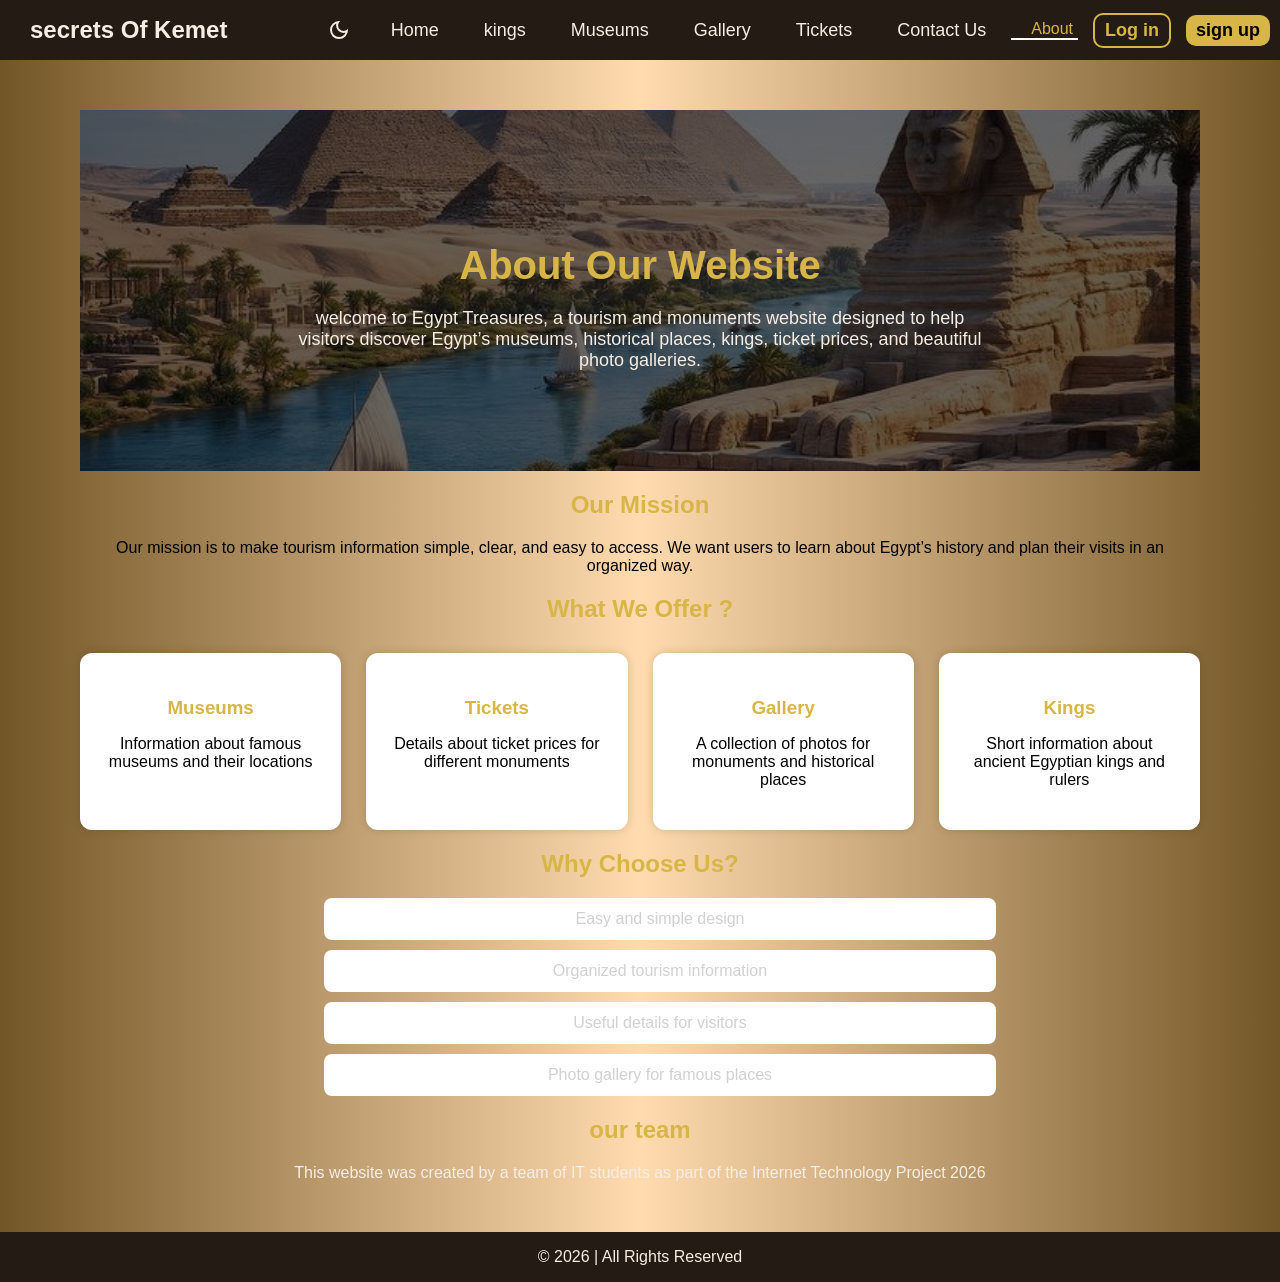
==== about.html @ 16aa6c2a "Update about.html" ====
<!DOCTYPE html>
<html lang="en">
<head>
    <meta charset="UTF-8">
    <meta name="viewport" content="width=device-width, initial-scale=1.0">
    <title>About | Secrets Of Kemet</title>
    <link rel="stylesheet" href="style.css">
        <link rel="stylesheet" href="https://cdn.jsdelivr.net/npm/bootstrap-icons@1.11.1/font/bootstrap-icons.css">
    <style>
        body{
            font-family: 'Poppins', 'Segoe UI', Tahoma, Geneva, Verdana, sans-serif;
        }
        body.dark-mode .header , .h3-about{
            color: #d7b547;
        }
        body.dark-mode .box , li{
            color: #D1D1D1;   
            background-color: #2B1B12;
        }
    </style>
</head>
<body>
 <header class="top">
        <h1 id="h1"> secrets Of Kemet</h1>
        <nav >
             <button id="theme-btn" class="theme-switch">
            <svg class="sun-icon" xmlns="http://www.w3.org/2000/svg" height="24px" viewBox="0 -960 960 960" width="24px" fill="#FFD700"><path d="M565-395q35-35 35-85t-35-85q-35-35-85-35t-85 35q-35 35-35 85t35 85q35 35 85 35t85-35Zm-226.5 56.5Q280-397 280-480t58.5-141.5Q397-680 480-680t141.5 58.5Q680-563 680-480t-58.5 141.5Q563-280 480-280t-141.5-58.5ZM200-440H40v-80h160v80Zm720 0H760v-80h160v80ZM440-760v-160h80v160h-80Zm0 720v-160h80v160h-80ZM256-650l-101-97 57-59 96 100-52 56Zm492 496-97-101 53-55 101 97-57 59Zm-98-550 97-101 59 57-100 96-56-52ZM154-212l101-97 55 53-97 101-59-57Zm326-268Z"/></svg>
             <svg class="moon-icon" xmlns="http://www.w3.org/2000/svg" height="24px" viewBox="0 -960 960 960" width="24px" fill="#555"><path d="M480-120q-150 0-255-105T120-480q0-150 105-255t255-105q14 0 27.5 1t26.5 3q-41 29-65.5 75.5T444-660q0 90 63 153t153 63q55 0 101-24.5t75-65.5q2 13 3 26.5t1 27.5q0 150-105 255T480-120Zm0-80q88 0 158-48.5T740-375q-20 5-40 8t-40 3q-123 0-209.5-86.5T364-660q0-20 3-40t8-40q-78 32-126.5 102T200-480q0 116 82 198t198 82Zm-10-270Z"/></svg>
            </button>
            <a href="index.html">Home</a>
            <a href="kings.html">kings</a>
            <a href="museums.html">Museums</a>
            <a href="gallery.html">Gallery </a>
            <a href="tickets.html">Tickets</a>
            <a href="contact-us.html"> Contact Us</a>
            <a href="about.html"class="active" >About</a>
            <a href="login.html" class="button"> Log in </a>
            <a href="sign-in.html" class="button-2">sign up </a>
        </nav>
    </header>
    <div class="allsections">
    <section class="hero">
    <h2 class="header">About Our Website</h2>
    <p clase="p-about">welcome to Egypt Treasures, a tourism and monuments website designed
            to help visitors discover Egypt’s museums, historical places, kings,
            ticket prices, and beautiful photo galleries.</p>
</section>

<section class="mission">
    <h2 class="header" >Our Mission</h2>
    <p clase="p-about">Our mission is to make tourism information simple, clear, and easy
            to access. We want users to learn about Egypt’s history and plan
            their visits in an organized way.</p>
</section>

<section class="offers">
    <h2 class="header" >What We Offer ? </h2>
    <div class="boxes">
        <div class="box">
            <h3 clase="h3-about">Museums</h3>
            <p clase="p-about" >Information about famous museums and their locations</p>
        </div>
        <div class="box">
            <h3 clase="h3-about" >Tickets</h3>
            <p>Details about ticket prices for different monuments</p>
        </div><div class="box">
            <h3 clase="h3-about">Gallery</h3>
            <p clase="p-about" >A collection of photos for monuments and historical places</p>
        </div>
        <div class="box">
            <h3>Kings</h3>
            <p clase="p-about" >Short information about ancient Egyptian kings and rulers</p>
        </div>
    </div>
</section>

<section class="why">
    <h2 class="header" >Why Choose Us?</h2>
    <ul>
        <li>Easy and simple design</li>
        <li>Organized tourism information</li>
        <li>Useful details for visitors</li>
        <li>Photo gallery for famous places</li>
    </ul>
</section>

<section class="team">
    <h2 class="header">our team</h2>
    <p class="p-about">This website was created by a team of IT students as part of the
            Internet Technology Project 2026</p>
</section> </div>
     <footer>
        <p> &copy; 2026 | All Rights Reserved </p>
    </footer>
    <script src="script.js"></script>
</body>
    </html>

</html>
---- style.css ----
body{
           
            margin: 0;
            padding: 0;
            /* font-family: 'Courier New', Courier, monospace; */
        }
        body{
			background:linear-gradient(to right,#735627,#ffbc6a89,#735627); 
            display: flex;
            flex-direction: column; 
            min-height: 100vh;
        }
        /* nav bar  */
        #h1{
             color: #F8EDE3;
             font-size:x-large;
             font-weight: 900;
             padding-left: 30px;
        }
        .top{
            display: flex;
            justify-content: space-between;
            align-items: center; 
            text-align: center;
            background-color: #241b14;
            width: 100%;
		    /* font-family: Verdana, Geneva, Tahoma, sans-serif; */
			font-family: 'Poppins', 'Segoe UI', Tahoma, Geneva, Verdana, sans-serif;
        }
        nav{
            height: 50px;
            display: flex;
            align-items: center;
            justify-content: center; 
            text-align: center;  
        } 
        a{
            margin-left: 10px;
            margin-right: 10px;
            color: #F8EDE3;
            font-size: large; 
            font-weight: 500;
            padding-right: 5px; 
            padding-left: 20px;
            text-decoration: none;
            transition: 0.3;  
        }
        nav a:hover{
            color: #d7b547;
            transform: translateY(-7px);
       }
        nav a.active{
          border-bottom: 2px solid white;
          color:  #d7b547;
          font-size: medium;
        }
         /* log in button */
       .button{
        padding: 5px 10px;
        border-radius: 10px;
        text-decoration: none;
        font-weight: bold;
        margin-left: 5px;
        transition: 0.3s;
        border: 2px solid #d7b547;
        color: #d7b547;
       }
       /* sign in button */
       .button-2{
        padding: 5px 10px;
        border-radius: 10px;
        text-decoration: none;
        font-weight: bold;
        margin-left: 5px;
        transition: 0.3s;
        background-color: #d7b547;
        color: black;
       }
       /*  علشان الكلام ميختفيش */
        .button-2:hover{
        color: black;
       } 
       /* search button */
       .search-btn {
        background: none;
        border: none;
        padding: 12px;
        border-radius: 50%;
        cursor: pointer;
        transition: 0.3s;
       }
        .search-btn span {
         color:#d7b547;
        font-size: 18px;
        } 
        .search-btn:hover{
            transform: scale(0.9);
        }
        #search-box{
            display: none;
            margin-top: 10px;
        }
        #search-box input{
            padding: 8px;
            width: 200px;
            border: none;
            width: 70%;
            border-radius: 10px;
        }
        #search-box input:hover{
            border: 3px solid #3E2C23;
            cursor: pointer;
        }
        /* لما يظهر */
        #search-box.active{
            display: block;
            margin-left: 25%;
        }
        /* theme button */
        .sun-icon { 
            display: none; 
        } 
        .moon-icon {
             display: block; 
             fill: #F8EDE3;
            } 
        .moon-icon:hover{
            fill: #d7b547;
            transform: scale(1.1);
        }
        .sun-icon:hover{
            fill: #F8EDE3;
            transform: scale(1.1);
        }
        body.dark-mode {
             background: black;
             color: white;
        }
        body.dark-mode footer{
            background-color: black;
        }
        body.dark-mode .top{
            background-color: black;
        }
        body.dark-mode .card{
            box-shadow: 0 0 10px #735627;
        }
        body.dark-mode .sun-icon { 
            display: block; 
        } 
        body.dark-mode .moon-icon { 
            display: none; 
        } 
        body.dark-mode #h2{
             background-image: linear-gradient(rgba(0,0,0,0.7), rgba(0,0,0,0.7)), 
            url("images-kings/photo_2026-04-26_14-07-16.jpg");
        }
        .theme-switch {
         background: none;
         border: none;
         cursor: pointer; 
         padding: 10px;
        }
        /* footer */
        footer{ 
        color: #F8EDE3;
        text-align: center; 
        background-color: #241b14;
		font-family: 'Poppins', 'Segoe UI', Tahoma, Geneva, Verdana, sans-serif;
        width: 100%;
        margin-top: auto;
       }

        #h2{
            margin: 0;
            background-image: linear-gradient(rgba(0,0,0,0.6), rgba(0,0,0,0.6)), 
            url("images-kings/photo_2026-04-26_14-07-16.jpg");
            background-size: cover;
            background-position: center;
			text-shadow: 3px 3px 5px rgb(125, 83, 39, 0.836);
            height: 300px;
            display: flex;
            align-items: center;
            justify-content: center;
            color: #d7b547;
            font-size: 50px;
            font-weight: bolder;
            text-align: center;
        }

        .row{
            display: grid;
            grid-template-columns: repeat(4,1fr);
            gap: 30px;
            padding: 20px;
            padding-left: 140px;
        }
        .card{
            width: 200px;
            background-color: #F8EDE3;
            border-radius: 10px;
            overflow: hidden;
            box-shadow: 0 0 10px #d7b547;
            text-align: center;
        }
        .card img{
            width: 100%;
            height: 350px;
            object-fit: cover;
            transition: 0.3s;
        }
        .card:hover{
            transform: translateY(-7px);
            box-shadow: 0 7px 17px #3E2C23;
            cursor: pointer;
       }
       .name{
        color: #3E2C23;
        font-size: larger;
        font-family: Verdana, Geneva, Tahoma, sans-serif;
       }
       .info{
        color: #3E2C23;
        font-size: medium;
        font-family: Verdana, Geneva, Tahoma, sans-serif;
       }
       .info-2{
        color: #3E2C23;
        font-size: small;
        font-family: Verdana, Geneva, Tahoma, sans-serif;
        direction: ltr;
        text-align: left;
        padding: 10px;
       }


       .h1{
	    width: 100%;
   	    color:#33240e ; 
        font-size: 40px;
        font-weight: 600;
        font-family: Arial, sans-serif;
	    text-align: center;
        margin-top: 50px;
	    letter-spacing: 3px;
        text-shadow: 6px 6px 4px rgba(125, 83, 39, 0.836);
       }
        .museum-name{
        font-size: 35px;
        font-weight: 600;
	    margin-left: 30px;
       }
      .p{
	    text-align: start;
	    justify-content: start;
	    font-size: 25px;
	    font-weight: 550;
	    margin-left: 30px;
       }
      .museum{
        display: flex;
        justify-content: space-between;
        align-items: center;
        gap: 20px;
        margin-bottom: 150px;
       }
      .text{
        width: 70%;
	    color: #33240e ;/*#1f180e;*/
        line-height: 40px;
       }
      .mus1{
        width: 400px;
        height: 500px;
	    margin-right: 70px;
        margin-top: 70px;
       }
      .museum img{
        width: 350px;
        margin-right: 70px;
       }
      .a{
        margin-left: 30px;
        text-decoration: none;
        font-size: 25px;
        color: beige;
       }
       .a:hover{
		color: #241b14;
	    cursor: pointer;
	   }
      .plink{
        margin-left: 30px ;
        margin-top: 70px;
        color: #2f2719;
        font-size: 30px;
        font-family:Impact, Haettenschweiler, 'Arial Narrow Bold', sans-serif;
        letter-spacing: 2px;
       }
h1.title{
    text-align: center;
    color: #2e2211f7;
    margin: 30px;
    margin-top: 50px;
    text-shadow: 3px 3px 5px rgb(125, 83, 39, 0.836);
}
.title{
    text-align: center;
    color: #2e2211f7;

}
.titvid{
    position: relative;
    margin: 40px;
    padding-bottom: 56.25%;
	padding-left:60px;
}
iframe{
    position: absolute;
    width: 90%;
    height: 90%;
}

.gallery{
    display:grid;
    grid-template-columns: repeat(3,1fr);
    margin: 10px;
    gap: 6px;
}
.gallery > figure{
    width: 100%;
    min-height: 200px;
    object-fit: cover;
    margin: 0;

}
figure img{
    width: 100%;
    height: 100%;
    border-radius: 20px;
    cursor: pointer;
}
#lightbox{
    display: none;
    background-color: rgb(0, 0, 0,85%);
    position: fixed;
    top: 0;
    left: 0;
    width: 100%;
    height: 100%;
    cursor: pointer;
    justify-content: center;
    align-items: center;
}
.close-img{
    position: absolute;
    top: 20px;
    right: 30px;
    color: white;
    font-size: 45px;
    font-weight: bold;
}
.lightbox-img{
    max-width: 80%;
    max-height: 80%;
    min-width: 40%;
    object-fit: cover;
    border: 1px solid white;
    border-radius: 10px;
}



/* Login + Sign up */

@import url('https://fonts.googleapis.com/css2?family=PT+Sans:ital,wght@0,400;0,700;1,400;1,700&family=Poppins:ital,wght@0,100;0,200;0,300;0,400;0,500;0,600;0,700;0,800;0,900;1,100;1,200;1,300;1,400;1,500;1,600;1,700;1,800;1,900&display=swap');

.login-container {
position: relative;
width: 100%;
max-width: 470px;
padding: 40px 30px;
background: var(--white);
border: 1px solid var(--accent);
border-radius: 10px;
box-shadow: 0 4px 20px rgba(62, 44, 35, 0.1);
margin: 100px;
}

.login-header {
display: flex;
flex-direction: column;
text-align: center;
margin-bottom: 50px;
}

.login-header h1 {
font-family: 'Poppins', sans-serif;
color: var(--accent);
font-size: 28px;
font-weight: 700;
margin-bottom: 8px;
}

.login-header p {
font-family: 'Poppins', sans-serif;
color: var(--text-secondary);
font-size: 14px;
line-height: 1.5;
}

.form-group {
position: relative;
width: 100%;
margin-bottom: 20px;
}

.form-group label {
position: absolute;
top: 15px;
left: 15px;
color: var(--accent);
font-size: 14px;
pointer-events: none;
transition: all 0.3s ease-in-out;
}

.form-group input[type="text"],
.form-group input[type="password"] {
width: 100%;
height: 50px;
font-size: 16px;
color: var(--main-color);
padding-left: 15px;
border: 1px solid var(--accent);
border-radius: 10px;
outline: none;
transition: border-color 0.3s ease, box-shadow 0.3s ease;
background-color: var(--white);
}

.form-group input[type="text"]:focus,
.form-group input[type="password"]:focus {
border-color: var(--purple-focus);
box-shadow: 0 0 0 3px rgba(135, 73, 242, 0.1);
}

.form-group input[type="text"]:focus ~ label,
.form-group input[type="text"]:valid ~ label,
.form-group input[type="password"]:focus ~ label,
.form-group input[type="password"]:valid ~ label {
top: -10px;
left: 12px;
font-size: 12px;
background: var(--white);
padding: 0 5px;
color: var(--purple-focus);
}

.form-group input[type="text"]:valid ~ label,
.form-group input[type="password"]:valid ~ label {
color: var(--accent);
}

.form-options {
display: flex;
justify-content: space-between;
align-items: center;
margin-bottom: 25px;
font-size: 14px;
gap: 10px;
}

.checkbox-wrapper {
display: flex;
align-items: center;
gap: 8px;
}

.checkbox-wrapper input[type="checkbox"] {
width: 18px;
height: 18px;
cursor: pointer;
accent-color: var(--accent);
}

.checkbox-wrapper label {
cursor: pointer;
color: var(--text-secondary);
margin: 0;
}

.forgot-password {
text-decoration: none;
color: var(--main-color);
font-weight: 500;
transition: color 0.3s ease;
}

.forgot-password:hover {
color: var(--accent);
}

.login-button {
width: 100%;
height: 50px;
font-family: 'Poppins', sans-serif;
font-size: 16px;
font-weight: 600;
color: var(--white);
background: var(--main-color);
border: none;
border-radius: 10px;
cursor: pointer;
transition: all 0.3s ease;
margin-bottom: 30px;
}

.login-button:hover {
background: #2f2419;
transform: translateY(-2px);
box-shadow: 0 4px 12px rgba(62, 44, 35, 0.3);
}

.login-button:active {
transform: translateY(0);
}

.divider {
position: relative;
margin: 30px 0;
display: flex;
align-items: center;
}

.divider hr {
flex: 1;
border: none;
border-top: 1px solid #e0e0e0;
}

.divider-text {
padding: 0 15px;
color: #999;
font-size: 13px;
font-weight: 500;
}

.social-login {
display: flex;
gap: 12px;
margin-bottom: 30px;
}

.social-button {
display: flex;
align-items: center;
justify-content: center;
gap: 10px;
height: 50px;
border: 1px solid var(--border-light);
border-radius: 8px;
background: var(--white);
cursor: pointer;
transition: all 0.3s ease;
font-size: 14px;
font-weight: 500;
color: var(--text-secondary);
}

.social-button:hover {
border-color: var(--main-color);
background: #fafafa;
transform: translateY(-2px);
}

.social-button img {
width: 20px;
height: 20px;
}

.social-button.google {
flex: 1;
}

.social-button.facebook {
flex: 0 0 50px;
padding: 0;
}

.signup-prompt {
text-align: center;
padding: 20px 0 0 0;
border-top: 1px solid #f0f0f0;
}

.signup-prompt p {
font-size: 14px;
color: var(--text-secondary);
}

.signup-prompt a {
color: var(--accent);
text-decoration: none;
font-weight: 600;
transition: color 0.3s ease;
}

.signup-prompt a:hover {
color: var(--main-color);
}

.img{
    background-image: url('images.tickets/img.jpg.jpeg');
    height: 400px;
    background-size: cover;
    background-position: center;
}
.ticket-table{
    width: 90%;
    margin: auto;
    margin-bottom:50px;
    border-collapse: collapse;
    border-radius: 15px;
    overflow: hidden;

}
.ticket-table caption{
    color: #a87703;
	text-shadow: 3px 3px 5px rgb(125, 83, 39, 0.836);
    font-size: 35px;
}
.ticket-table thead{
    background-color: #DAA520;
    color: hsl(35, 38%, 9%);
    border: 1PX solid #7d6016;
}
.ticket-table td,.ticket-table th{
    padding: 15px;
    text-align: center;
    border: 1PX solid #7d6016;
    font-size: 20px;
}
.ticket-table tbody tr{
    background-color:  rgb(7, 7, 7);
    color: white;
}
.ticket-table tbody tr :hover{
    background-color: #333;
    box-shadow: 0 0 10px gold;
}
.ticket-table thead tr :hover{
    background-color: #7d6016;
    box-shadow: 0 0 10px #333;
}
/* .header{
	color: #d7b547;
	font-size: 40px;
    margin-bottom: 20px;
} */
.hero {
    /* background-color: #6b4f2b; */
	 background-image:linear-gradient(rgba(0,0,0,0.6), rgba(0,0,0,0.6)), 
            url("images-kings/photo_2026-04-27_14-05-21.jpg" ); ;
	background-size: cover;
    background-position: center;
	background-repeat:no-repeat;
    color: white;
    text-align: center;
    padding: 100px 20px;
}
.hero h2 {
    font-size: 40px;
    margin-bottom: 20px;
	color: #d7b547;
} 
.hero p {
    max-width: 700px;
    margin: auto;
    font-size: 18px;
	color: #F8EDE3;
}
.allsections{
    padding: 50px 80px;
    text-align: center;
}
.allsections h2 {
    margin-bottom: 20px;
    /* color: #8b5e34; */
	color: #d7b547;
}
.boxes {
    display: grid;
    grid-template-columns: repeat(auto-fit, minmax(200px, 1fr));
    gap: 25px;
    margin-top: 30px;
}

.box {
    background-color: white;
    padding: 25px;
    border-radius: 12px;
    box-shadow: 0 0 10px rgba(0,0,0,0.15);
}

.box:hover {
    transform: scale(1.05);
    transition: 0.3s;
}

.box h3 {
    /* color: #8b5e34; */
    margin-bottom: 10px;
	color: #d7b547;
}
.why ul {
    list-style: none;
}
.why li {
    background-color: white;
    margin: 10px auto;
    padding: 12px;
    width: 60%;
    border-radius: 8px;
}
.team p {
    max-width: 700px;
    margin: auto;
	color: #F8EDE3;
}
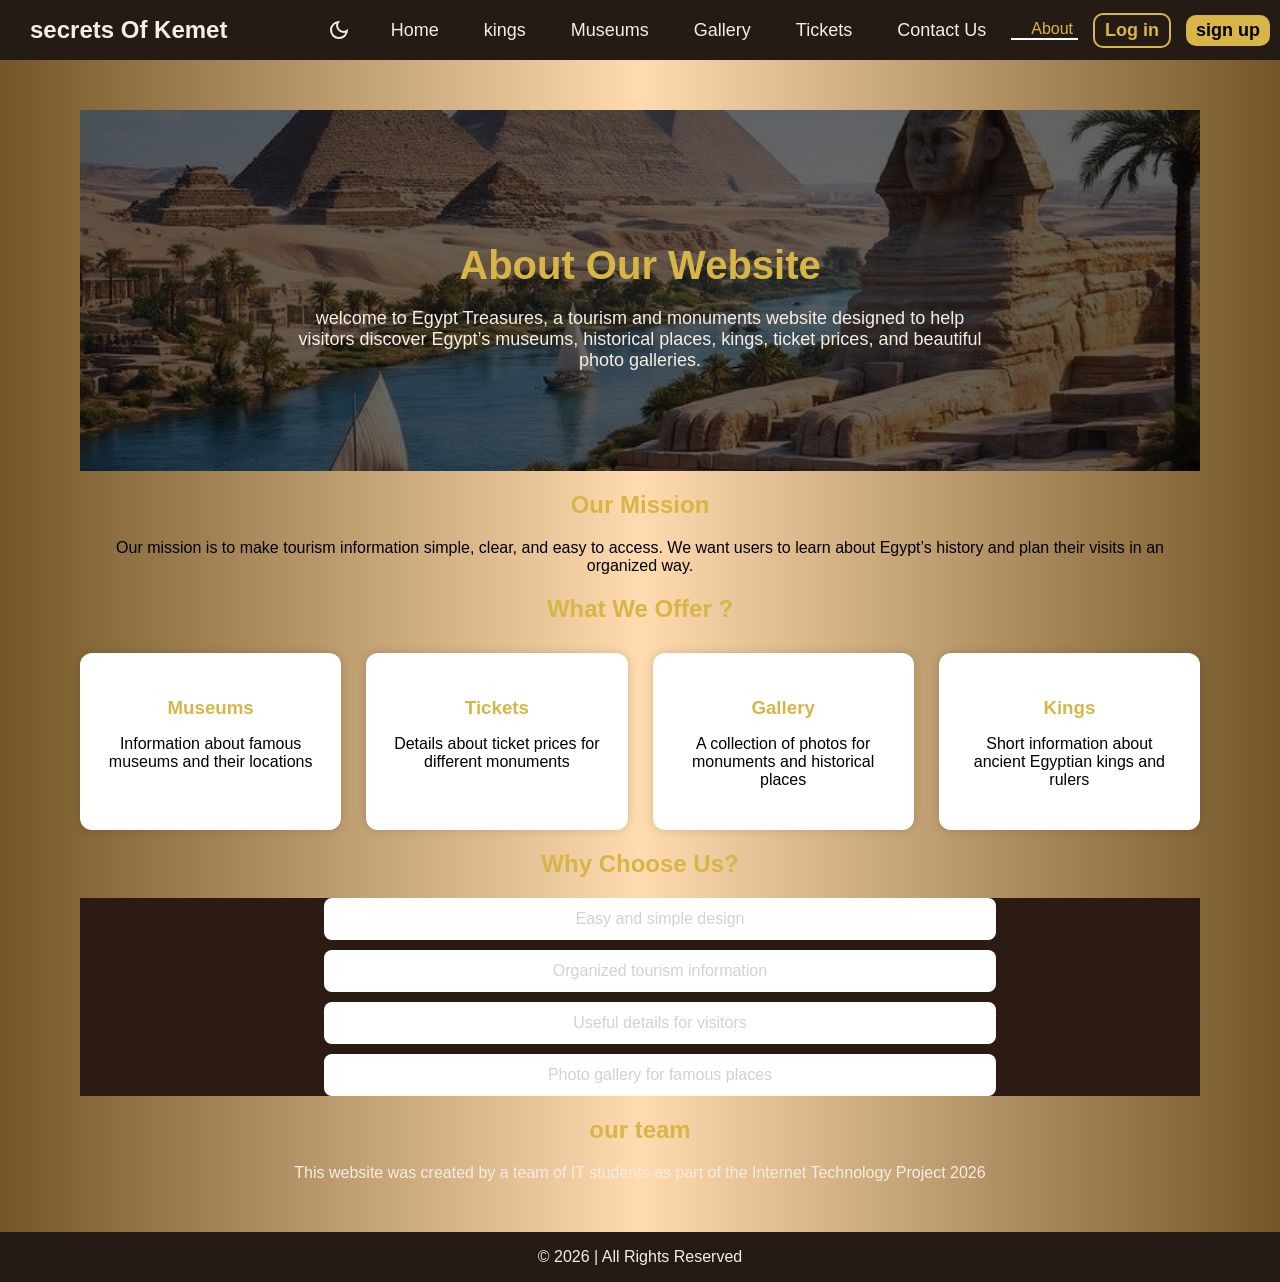
==== commit f6bd6096: "Update about.html" ====
--- a/about.html
+++ b/about.html
@@ -13,7 +13,7 @@
         body.dark-mode .header , .h3-about{
             color: #d7b547;
         }
-        body.dark-mode .box , li{
+        body.dark-mode .box , ul{
             color: #D1D1D1;   
             background-color: #2B1B12;
         }
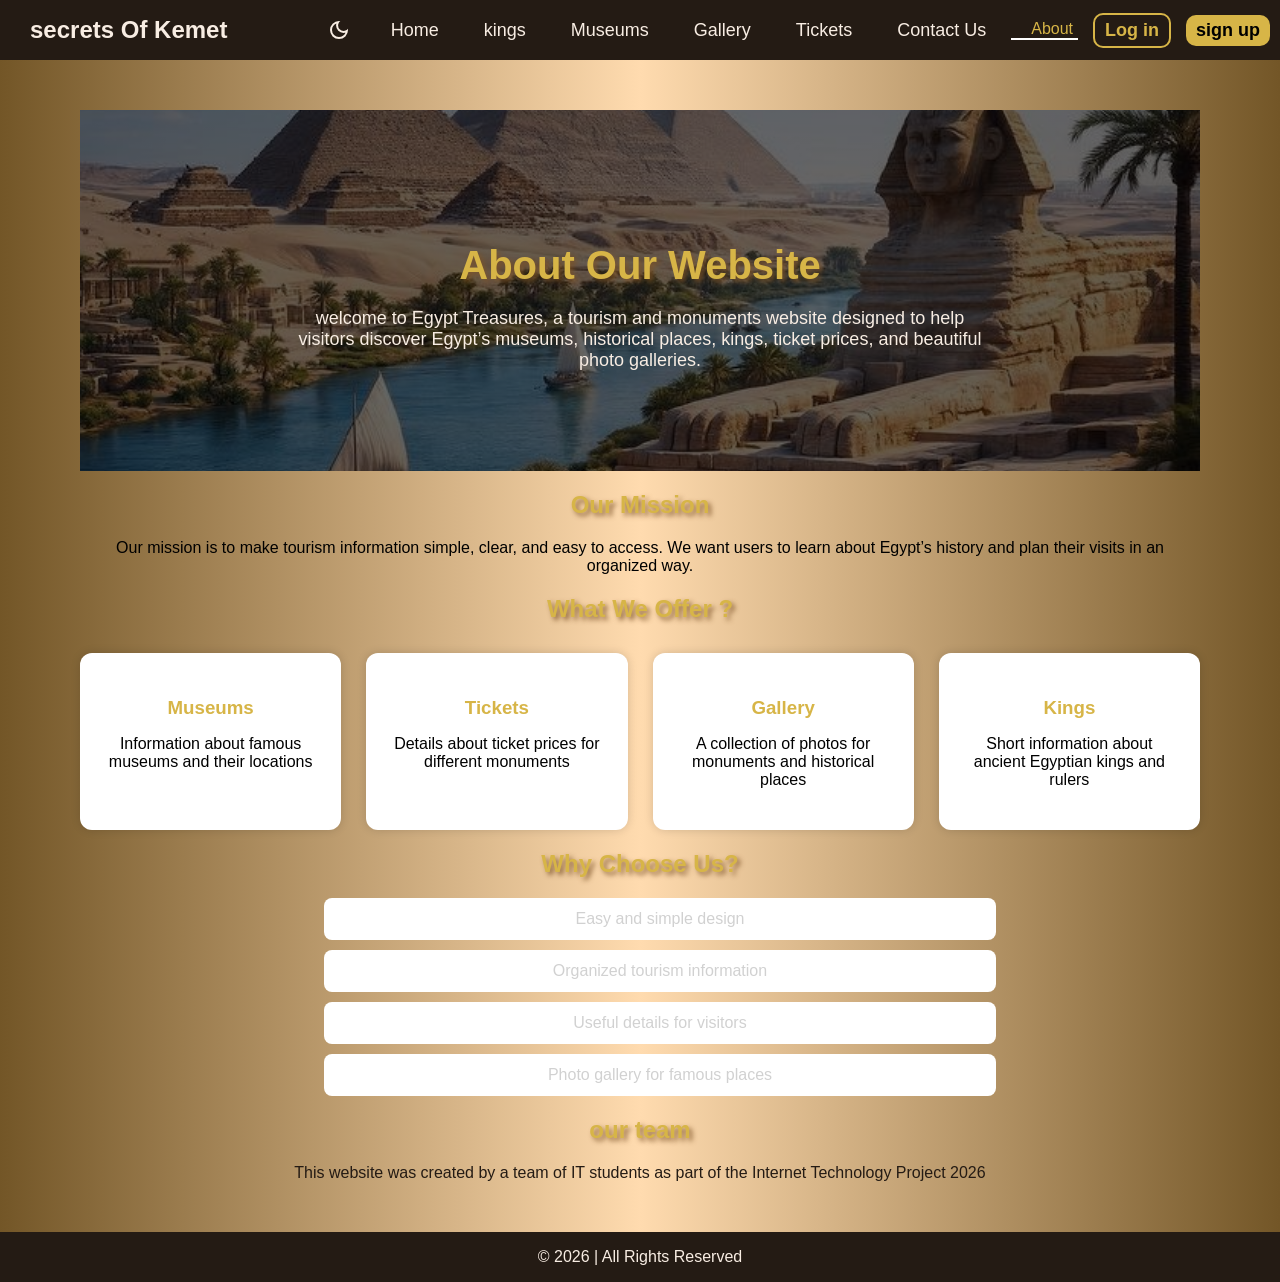
==== commit 7740c9ec: "Update about.html" ====
--- a/about.html
+++ b/about.html
@@ -13,7 +13,7 @@
         body.dark-mode .header , .h3-about{
             color: #d7b547;
         }
-        body.dark-mode .box , ul{
+        body.dark-mode .box , li{
             color: #D1D1D1;   
             background-color: #2B1B12;
         }
--- a/style.css
+++ b/style.css
@@ -653,11 +653,10 @@
     background-color: #7d6016;
     box-shadow: 0 0 10px #333;
 }
-/* .header{
-	color: #d7b547;
-	font-size: 40px;
-    margin-bottom: 20px;
-} */
+
+.p-about{
+	color: #241b14;
+}
 .hero {
     /* background-color: #6b4f2b; */
 	 background-image:linear-gradient(rgba(0,0,0,0.6), rgba(0,0,0,0.6)), 
@@ -673,6 +672,7 @@
     font-size: 40px;
     margin-bottom: 20px;
 	color: #d7b547;
+	text-shadow: 3px 3px 5px rgb(125, 83, 39, 0.836);
 } 
 .hero p {
     max-width: 700px;
@@ -688,6 +688,7 @@
     margin-bottom: 20px;
     /* color: #8b5e34; */
 	color: #d7b547;
+	text-shadow: 3px 3px 5px rgb(125, 83, 39, 0.836);
 }
 .boxes {
     display: grid;
@@ -726,15 +727,16 @@
 .team p {
     max-width: 700px;
     margin: auto;
-	color: #F8EDE3;
-}
-
-
-
-
-
-
-
-
-
-
+	/* color: #F8EDE3; */
+	 color: #241b14;
+}
+
+
+
+
+
+
+
+
+
+
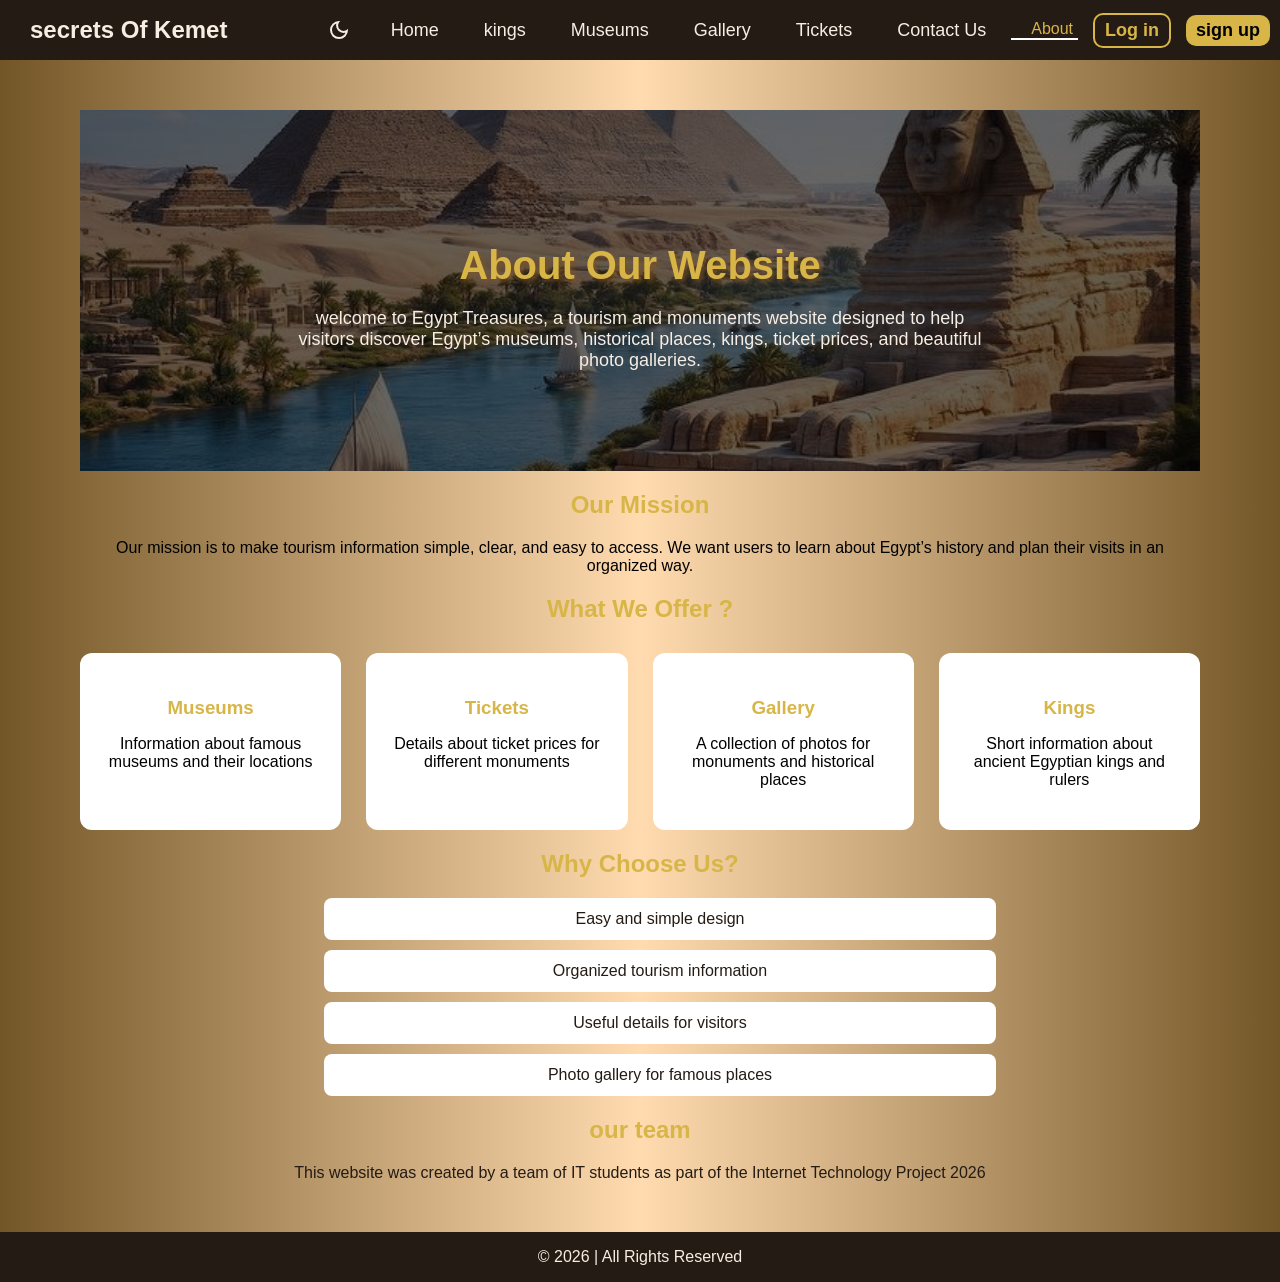
==== commit 06aea5f9: "Update about.html" ====
--- a/about.html
+++ b/about.html
@@ -13,7 +13,11 @@
         body.dark-mode .header , .h3-about{
             color: #d7b547;
         }
-        body.dark-mode .box , li{
+        body.dark-mode .box{
+            color: #D1D1D1;   
+            background-color: #2B1B12;
+        }
+        body.dark-mode li{
             color: #D1D1D1;   
             background-color: #2B1B12;
         }
--- a/style.css
+++ b/style.css
@@ -658,7 +658,6 @@
 	color: #241b14;
 }
 .hero {
-    /* background-color: #6b4f2b; */
 	 background-image:linear-gradient(rgba(0,0,0,0.6), rgba(0,0,0,0.6)), 
             url("images-kings/photo_2026-04-27_14-05-21.jpg" ); ;
 	background-size: cover;
@@ -686,9 +685,7 @@
 }
 .allsections h2 {
     margin-bottom: 20px;
-    /* color: #8b5e34; */
 	color: #d7b547;
-	text-shadow: 3px 3px 5px rgb(125, 83, 39, 0.836);
 }
 .boxes {
     display: grid;
@@ -696,19 +693,16 @@
     gap: 25px;
     margin-top: 30px;
 }
-
 .box {
     background-color: white;
     padding: 25px;
     border-radius: 12px;
-    box-shadow: 0 0 10px rgba(0,0,0,0.15);
-}
-
+	cursor:pointer;
+}
 .box:hover {
     transform: scale(1.05);
     transition: 0.3s;
 }
-
 .box h3 {
     /* color: #8b5e34; */
     margin-bottom: 10px;
@@ -722,21 +716,21 @@
     margin: 10px auto;
     padding: 12px;
     width: 60%;
+	color: #241b14;
     border-radius: 8px;
 }
 .team p {
     max-width: 700px;
     margin: auto;
-	/* color: #F8EDE3; */
-	 color: #241b14;
-}
-
-
-
-
-
-
-
-
-
-
+	color: #241b14;
+}
+
+
+
+
+
+
+
+
+
+
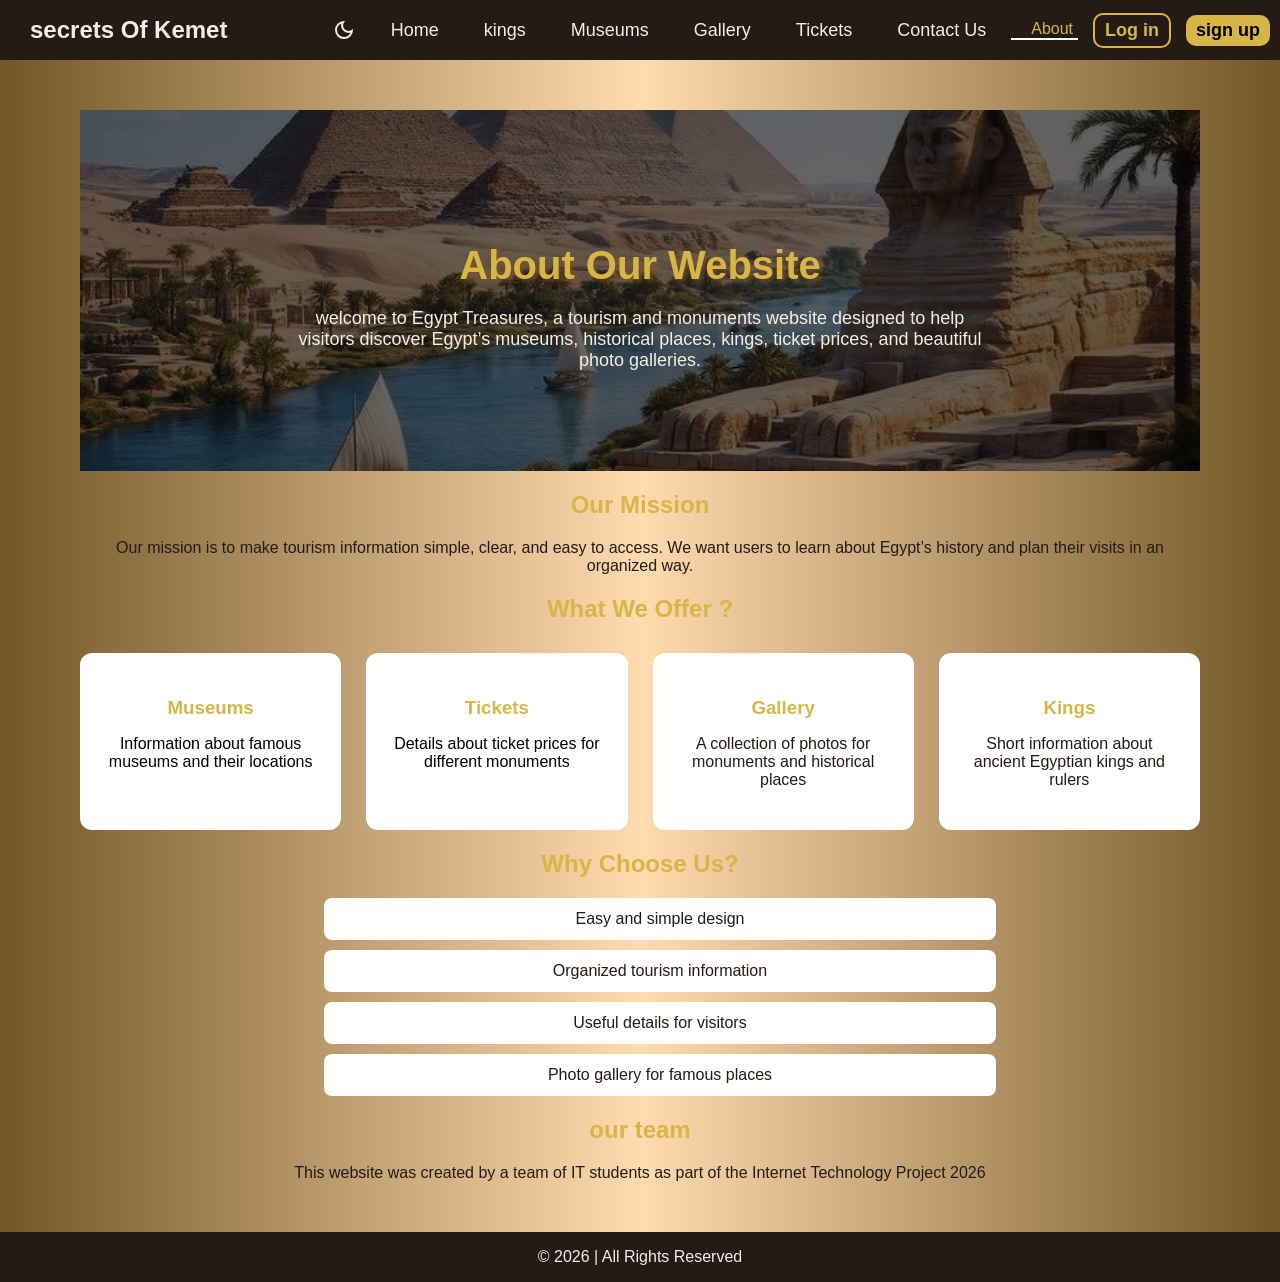
==== commit 774ddf43: "Add files via upload" ====
--- a/about.html
+++ b/about.html
@@ -21,13 +21,16 @@
             color: #D1D1D1;   
             background-color: #2B1B12;
         }
+        body.dark-mode .p-about{
+           color: #F8EDE3;
+        }
     </style>
 </head>
 <body>
  <header class="top">
         <h1 id="h1"> secrets Of Kemet</h1>
         <nav >
-             <button id="theme-btn" class="theme-switch">
+             <button id="theme-b">
             <svg class="sun-icon" xmlns="http://www.w3.org/2000/svg" height="24px" viewBox="0 -960 960 960" width="24px" fill="#FFD700"><path d="M565-395q35-35 35-85t-35-85q-35-35-85-35t-85 35q-35 35-35 85t35 85q35 35 85 35t85-35Zm-226.5 56.5Q280-397 280-480t58.5-141.5Q397-680 480-680t141.5 58.5Q680-563 680-480t-58.5 141.5Q563-280 480-280t-141.5-58.5ZM200-440H40v-80h160v80Zm720 0H760v-80h160v80ZM440-760v-160h80v160h-80Zm0 720v-160h80v160h-80ZM256-650l-101-97 57-59 96 100-52 56Zm492 496-97-101 53-55 101 97-57 59Zm-98-550 97-101 59 57-100 96-56-52ZM154-212l101-97 55 53-97 101-59-57Zm326-268Z"/></svg>
              <svg class="moon-icon" xmlns="http://www.w3.org/2000/svg" height="24px" viewBox="0 -960 960 960" width="24px" fill="#555"><path d="M480-120q-150 0-255-105T120-480q0-150 105-255t255-105q14 0 27.5 1t26.5 3q-41 29-65.5 75.5T444-660q0 90 63 153t153 63q55 0 101-24.5t75-65.5q2 13 3 26.5t1 27.5q0 150-105 255T480-120Zm0-80q88 0 158-48.5T740-375q-20 5-40 8t-40 3q-123 0-209.5-86.5T364-660q0-20 3-40t8-40q-78 32-126.5 102T200-480q0 116 82 198t198 82Zm-10-270Z"/></svg>
             </button>
@@ -52,7 +55,7 @@
 
 <section class="mission">
     <h2 class="header" >Our Mission</h2>
-    <p clase="p-about">Our mission is to make tourism information simple, clear, and easy
+    <p class="p-about">Our mission is to make tourism information simple, clear, and easy
             to access. We want users to learn about Egypt’s history and plan
             their visits in an organized way.</p>
 </section>
@@ -68,12 +71,12 @@
             <h3 clase="h3-about" >Tickets</h3>
             <p>Details about ticket prices for different monuments</p>
         </div><div class="box">
-            <h3 clase="h3-about">Gallery</h3>
-            <p clase="p-about" >A collection of photos for monuments and historical places</p>
+            <h3 class="h3-about">Gallery</h3>
+            <p class="p-about" >A collection of photos for monuments and historical places</p>
         </div>
         <div class="box">
             <h3>Kings</h3>
-            <p clase="p-about" >Short information about ancient Egyptian kings and rulers</p>
+            <p class="p-about" >Short information about ancient Egyptian kings and rulers</p>
         </div>
     </div>
 </section>
@@ -98,6 +101,4 @@
     </footer>
     <script src="script.js"></script>
 </body>
-    </html>
-
 </html>
--- a/style.css
+++ b/style.css
@@ -1,16 +1,11 @@
-    	body{
-           
-            margin: 0;
-            padding: 0;
-            /* font-family: 'Courier New', Courier, monospace; */
-        }
-        body{
+       body{
 			background:linear-gradient(to right,#735627,#ffbc6a89,#735627); 
             display: flex;
             flex-direction: column; 
             min-height: 100vh;
-        }
-        /* nav bar  */
+			 margin: 0;
+            padding: 0;
+        }
         #h1{
              color: #F8EDE3;
              font-size:x-large;
@@ -24,7 +19,6 @@
             text-align: center;
             background-color: #241b14;
             width: 100%;
-		    /* font-family: Verdana, Geneva, Tahoma, sans-serif; */
 			font-family: 'Poppins', 'Segoe UI', Tahoma, Geneva, Verdana, sans-serif;
         }
         nav{
@@ -53,8 +47,7 @@
           border-bottom: 2px solid white;
           color:  #d7b547;
           font-size: medium;
-        }
-         /* log in button */
+		}
        .button{
         padding: 5px 10px;
         border-radius: 10px;
@@ -65,7 +58,6 @@
         border: 2px solid #d7b547;
         color: #d7b547;
        }
-       /* sign in button */
        .button-2{
         padding: 5px 10px;
         border-radius: 10px;
@@ -76,12 +68,10 @@
         background-color: #d7b547;
         color: black;
        }
-       /*  علشان الكلام ميختفيش */
         .button-2:hover{
         color: black;
        } 
-       /* search button */
-       .search-btn {
+       .search-b {
         background: none;
         border: none;
         padding: 12px;
@@ -89,34 +79,32 @@
         cursor: pointer;
         transition: 0.3s;
        }
-        .search-btn span {
+        .search-b span {
          color:#d7b547;
         font-size: 18px;
         } 
-        .search-btn:hover{
+        .search-b:hover{
             transform: scale(0.9);
         }
-        #search-box{
+        #search{
             display: none;
             margin-top: 10px;
         }
-        #search-box input{
+        #search input{
             padding: 8px;
             width: 200px;
             border: none;
             width: 70%;
             border-radius: 10px;
         }
-        #search-box input:hover{
+        #search input:hover{
             border: 3px solid #3E2C23;
             cursor: pointer;
         }
-        /* لما يظهر */
-        #search-box.active{
+        #search.active{
             display: block;
             margin-left: 25%;
         }
-        /* theme button */
         .sun-icon { 
             display: none; 
         } 
@@ -130,7 +118,7 @@
         }
         .sun-icon:hover{
             fill: #F8EDE3;
-            transform: scale(1.1);
+             transform: scale(1.1);
         }
         body.dark-mode {
              background: black;
@@ -155,13 +143,25 @@
              background-image: linear-gradient(rgba(0,0,0,0.7), rgba(0,0,0,0.7)), 
             url("images-kings/photo_2026-04-26_14-07-16.jpg");
         }
-        .theme-switch {
+        #theme-b {
          background: none;
          border: none;
          cursor: pointer; 
-         padding: 10px;
-        }
-        /* footer */
+         padding: 5px;
+        }
+        .layout {
+			 background: none;
+             border: none;
+		     padding: 10px;
+			cursor: pointer;
+          }
+         .s-t{
+			 fill: #d7b547;
+		 }
+          .s-t:hover {
+			  fill: #F8EDE3;
+			  transform: scale(1.1);
+          }
         footer{ 
         color: #F8EDE3;
         text-align: center; 
@@ -170,7 +170,6 @@
         width: 100%;
         margin-top: auto;
        }
-
         #h2{
             margin: 0;
             background-image: linear-gradient(rgba(0,0,0,0.6), rgba(0,0,0,0.6)), 
@@ -187,7 +186,6 @@
             font-weight: bolder;
             text-align: center;
         }
-
         .row{
             display: grid;
             grid-template-columns: repeat(4,1fr);
@@ -215,7 +213,7 @@
             cursor: pointer;
        }
        .name{
-        color: #3E2C23;
+		color: #d7b547;
         font-size: larger;
         font-family: Verdana, Geneva, Tahoma, sans-serif;
        }
@@ -232,7 +230,9 @@
         text-align: left;
         padding: 10px;
        }
-
+       .hidden {
+       display: none;
+      }
 
        .h1{
 	    width: 100%;
@@ -266,7 +266,7 @@
        }
       .text{
         width: 70%;
-	    color: #33240e ;/*#1f180e;*/
+	    color: #33240e ;
         line-height: 40px;
        }
       .mus1{
@@ -297,6 +297,7 @@
         font-family:Impact, Haettenschweiler, 'Arial Narrow Bold', sans-serif;
         letter-spacing: 2px;
        }
+
 h1.title{
     text-align: center;
     color: #2e2211f7;
@@ -369,12 +370,7 @@
     border-radius: 10px;
 }
 
-
-
-/* Login + Sign up */
-
 @import url('https://fonts.googleapis.com/css2?family=PT+Sans:ital,wght@0,400;0,700;1,400;1,700&family=Poppins:ital,wght@0,100;0,200;0,300;0,400;0,500;0,600;0,700;0,800;0,900;1,100;1,200;1,300;1,400;1,500;1,600;1,700;1,800;1,900&display=swap');
-
 .login-container {
 position: relative;
 width: 100%;
@@ -386,14 +382,12 @@
 box-shadow: 0 4px 20px rgba(62, 44, 35, 0.1);
 margin: 100px;
 }
-
 .login-header {
 display: flex;
 flex-direction: column;
 text-align: center;
 margin-bottom: 50px;
 }
-
 .login-header h1 {
 font-family: 'Poppins', sans-serif;
 color: var(--accent);
@@ -401,20 +395,17 @@
 font-weight: 700;
 margin-bottom: 8px;
 }
-
 .login-header p {
 font-family: 'Poppins', sans-serif;
 color: var(--text-secondary);
 font-size: 14px;
 line-height: 1.5;
 }
-
 .form-group {
 position: relative;
 width: 100%;
 margin-bottom: 20px;
 }
-
 .form-group label {
 position: absolute;
 top: 15px;
@@ -424,7 +415,6 @@
 pointer-events: none;
 transition: all 0.3s ease-in-out;
 }
-
 .form-group input[type="text"],
 .form-group input[type="password"] {
 width: 100%;
@@ -437,31 +427,28 @@
 outline: none;
 transition: border-color 0.3s ease, box-shadow 0.3s ease;
 background-color: var(--white);
-}
-
+margin: 0;
+padding: 0;
+box-sizing: border-box;
+}
 .form-group input[type="text"]:focus,
 .form-group input[type="password"]:focus {
 border-color: var(--purple-focus);
 box-shadow: 0 0 0 3px rgba(135, 73, 242, 0.1);
 }
-
-.form-group input[type="text"]:focus ~ label,
-.form-group input[type="text"]:valid ~ label,
-.form-group input[type="password"]:focus ~ label,
-.form-group input[type="password"]:valid ~ label {
-top: -10px;
-left: 12px;
-font-size: 12px;
-background: var(--white);
-padding: 0 5px;
-color: var(--purple-focus);
-}
-
-.form-group input[type="text"]:valid ~ label,
-.form-group input[type="password"]:valid ~ label {
-color: var(--accent);
-}
-
+.form-group .form-input:focus ~ label,
+.form-group .form-input:not(:placeholder-shown) ~ label {
+    top: -10px;
+    left: 12px;
+    font-size: 12px;
+    background: var(--white);
+    padding: 0 5px;
+    color: var(--purple-focus);
+}
+
+.form-group .form-input:not(:placeholder-shown):not(:focus) ~ label {
+	color: var(--accent);
+}
 .form-options {
 display: flex;
 justify-content: space-between;
@@ -470,37 +457,31 @@
 font-size: 14px;
 gap: 10px;
 }
-
 .checkbox-wrapper {
 display: flex;
 align-items: center;
 gap: 8px;
 }
-
 .checkbox-wrapper input[type="checkbox"] {
 width: 18px;
 height: 18px;
 cursor: pointer;
 accent-color: var(--accent);
 }
-
 .checkbox-wrapper label {
 cursor: pointer;
 color: var(--text-secondary);
 margin: 0;
 }
-
 .forgot-password {
 text-decoration: none;
 color: var(--main-color);
 font-weight: 500;
 transition: color 0.3s ease;
 }
-
 .forgot-password:hover {
 color: var(--accent);
 }
-
 .login-button {
 width: 100%;
 height: 50px;
@@ -515,43 +496,36 @@
 transition: all 0.3s ease;
 margin-bottom: 30px;
 }
-
 .login-button:hover {
 background: #2f2419;
 transform: translateY(-2px);
 box-shadow: 0 4px 12px rgba(62, 44, 35, 0.3);
 }
-
 .login-button:active {
 transform: translateY(0);
 }
-
 .divider {
 position: relative;
 margin: 30px 0;
 display: flex;
 align-items: center;
 }
-
 .divider hr {
 flex: 1;
 border: none;
 border-top: 1px solid #e0e0e0;
 }
-
 .divider-text {
 padding: 0 15px;
 color: #999;
 font-size: 13px;
 font-weight: 500;
 }
-
 .social-login {
 display: flex;
 gap: 12px;
 margin-bottom: 30px;
 }
-
 .social-button {
 display: flex;
 align-items: center;
@@ -567,38 +541,31 @@
 font-weight: 500;
 color: var(--text-secondary);
 }
-
 .social-button:hover {
 border-color: var(--main-color);
 background: #fafafa;
 transform: translateY(-2px);
 }
-
 .social-button img {
 width: 20px;
 height: 20px;
 }
-
 .social-button.google {
 flex: 1;
 }
-
 .social-button.facebook {
 flex: 0 0 50px;
 padding: 0;
 }
-
 .signup-prompt {
 text-align: center;
 padding: 20px 0 0 0;
 border-top: 1px solid #f0f0f0;
 }
-
 .signup-prompt p {
 font-size: 14px;
 color: var(--text-secondary);
 }
-
 .signup-prompt a {
 color: var(--accent);
 text-decoration: none;
@@ -704,7 +671,6 @@
     transition: 0.3s;
 }
 .box h3 {
-    /* color: #8b5e34; */
     margin-bottom: 10px;
 	color: #d7b547;
 }
@@ -727,10 +693,413 @@
 
 
 
-
-
-
-
-
-
-
+        .contact {
+            padding: 60px 20px;
+            text-align: center;
+        }
+        .usus {
+            font-size: 42px;
+            letter-spacing: 2px;
+            color: #000;
+        }
+        .line {
+            width: 140px;
+            height: 2px;
+            background: #caa24c;
+            margin: 15px auto;
+        }
+        .title {
+            color: #777;
+            margin-bottom: 16px;
+        }
+        .contain {
+            display: flex;
+
+            justify-content: center;
+            flex-wrap: wrap;
+
+        }
+        .form1 {
+            background: white;
+            padding: 20px;
+            border-radius: 12px;
+            width: 450px;
+            margin-right: 10px;
+            margin-bottom: 10px;
+            text-align: left;
+        }
+        .send {
+            margin-bottom: 20px;
+            font-weight: 600;
+            color: #000;
+        }
+        .input {
+            position: relative;
+            width: 400px;
+            margin-bottom: 15px;
+        }
+        .input span {
+            position: absolute;
+            left: 12px;
+            top: 30%;
+            color: #caa24c;
+        }
+        .input input,
+        .input textarea {
+            width: 100%;
+            padding: 12px 12px 12px 40px;
+            border: 1px solid #eee;
+            border-radius: 8px;
+        }
+        .note {
+            height: 100px;
+            resize: none;
+        }
+        .butt {
+            width: 400px;
+            padding: 18px;
+            background: linear-gradient(to right, #caa24c, #b88a2a);
+            border: none;
+            color: white;
+            border-radius: 8px;
+            font-size: 15px;
+            transform: translateY(-2px);
+            transition: .3s;
+        }
+        .butt:hover {
+            opacity: .85;
+        }
+        .info-in-us {
+            background: white;
+            padding: 25px;
+            border-radius: 12px;
+            width: 430px;
+            text-align: left;
+        }
+        .item {
+            display: flex;
+            margin-bottom: 20px;
+            align-items: center;
+        }
+        .item span {
+            background: #f3eee4;
+            padding: 12px;
+            border-radius: 50%;
+            color: #caa24c;
+        }
+        .item h4 {
+            font-size: 14px;
+            padding-left: 8px;
+            padding-right: 18px;
+        }
+        .item p {
+            color: #777;
+            font-size: 13px;
+        }
+        .social {
+            display: flex;
+            margin-right: 15px;
+            margin-top: 20px;
+        }
+        .social span {
+            width: 38px;
+            height: 36px;
+            border: 1px #caa24c solid;
+            border-radius: 50%;
+            display: flex;
+            align-items: center;
+            color: #caa24c;
+            justify-content: center;
+            margin-right: 8px;
+        }
+
+
+
+.container {
+    flex: 1;
+    display: flex;
+    flex-wrap: wrap;
+    align-items: center;
+    justify-content: space-between;
+    padding: 0 5%;
+    margin-top: 200px;
+}
+.title h1 {
+    display: flex;
+    flex-direction: center;
+    font-size: 7rem;
+    line-height: 0.9;
+    font-family: 'Oswald', sans-serif;
+    background: linear-gradient(to right, #d4af37,#e6c068);
+    -webkit-background-clip: text;
+    -webkit-text-fill-color: transparent;
+    font-weight: 500;
+    margin-left: 180px; 
+    position: relative;
+    right: 200px;
+    bottom: 70px;
+}
+.title .sub-title {
+    font-family: 'Playfair Display', serif;
+    font-size: 2rem;
+    margin-top: 10px;
+    margin-right: 224px;
+    color: #000000;
+    display: flex;
+    flex-direction: column;
+}
+.image1 {
+    position: absolute;
+    left: 50%;
+    transform: translateX(-50%);
+    z-index: 100; 
+}
+.image2{
+   display: flex; 
+   margin-top: 200px;
+   margin-right: 50px;
+   text-align: left;
+}
+.image3,.image4,.image5 {
+   display: inline-block; 
+   position: relative;
+   bottom: 25rem;
+   margin-top: -150px;
+}
+.content p {
+    font-size: 20px;
+    margin-top: 50px;
+    line-height: 1.6;
+    color: black;
+    font-family: 'Arial', sans-serif; 
+    position: relative;
+    padding: 100px;
+}
+.content{
+    max-width: 800px;
+    text-align: left;
+    translate: 33rem -35rem;    
+}
+.content span{
+    font-size: 40px;
+}
+.content2{
+    font-family: 'Oswald';
+   display: inline-block;
+    max-width: 400px;
+    text-align: left;
+    translate: 3rem -25rem; 
+    margin-right: 40px;  
+}
+.image1 img {
+    height: 80vh;
+    filter: drop-shadow(0 0 20px rgba(202, 140, 25, 0.712));
+}
+.image2 img {
+    height: 80vh;
+    filter: drop-shadow(0 0 20px rgba(202, 140, 25, 0.712));
+}
+.image3 img {
+    height: 80vh;
+    width: 65vh;
+    filter: drop-shadow(0 0 20px rgba(202, 140, 25, 0.712));
+}
+.image4 img {
+    height: 70vh;
+    filter: drop-shadow(0 0 20px rgba(202, 140, 25, 0.712));
+}
+.image5 img {
+    height: 70vh;
+    width: 50vh;
+    filter: drop-shadow(0 0 20px rgba(202, 140, 25, 0.712));
+}
+.description {
+    max-width: 300px;
+    text-align: left;
+    margin-right: 120px;
+    z-index: 2;
+}
+.chapter {
+    display: flex;
+    position: relative;
+    left: 200px;
+    font-size: 0.7rem;
+    letter-spacing: 3px;
+    margin-bottom: 20px;
+    color: #000000;
+}
+.description p {
+    font-size: 0.9rem;
+    line-height: 1.6;
+    color: black;
+    margin-bottom: 30px;
+    font-family: 'Arial', sans-serif; 
+    position: relative;
+    left: 100px;
+}
+.read-more {
+    color: #ffdd7e;
+    text-decoration: none;
+    border: 1px solid #333;
+    padding: 10px 20px;
+    font-size: 0.8rem;
+    transition: 0.3s;
+    position: relative;
+    left: 100px;
+}
+.read-more:hover {
+    background: #ecd361;
+    color: #000;
+}
+.map-section {
+    padding: 50px 0;
+    background-color:  rgba(0, 0, 0, 0.2); 
+    translate: 0 -20rem;
+}
+.map-container {
+    text-align: center;
+    width: 600px; 
+    margin: 0 auto;
+}
+.map-container img {
+    border: 2px solid #d7b547;
+    border-radius: 8px;
+    display: block;
+}
+
+/* cyrillic-ext */
+@font-face {
+  font-family: 'Oswald';
+  font-style: normal;
+  font-weight: 300;
+  font-display: swap;
+  src: url(https://fonts.gstatic.com/s/oswald/v57/TK3iWkUHHAIjg752FD8Ghe4.woff2) format('woff2');
+  unicode-range: U+0460-052F, U+1C80-1C8A, U+20B4, U+2DE0-2DFF, U+A640-A69F, U+FE2E-FE2F;
+}
+/* cyrillic */
+@font-face {
+  font-family: 'Oswald';
+  font-style: normal;
+  font-weight: 300;
+  font-display: swap;
+  src: url(https://fonts.gstatic.com/s/oswald/v57/TK3iWkUHHAIjg752HT8Ghe4.woff2) format('woff2');
+  unicode-range: U+0301, U+0400-045F, U+0490-0491, U+04B0-04B1, U+2116;
+}
+/* vietnamese */
+@font-face {
+  font-family: 'Oswald';
+  font-style: normal;
+  font-weight: 300;
+  font-display: swap;
+  src: url(https://fonts.gstatic.com/s/oswald/v57/TK3iWkUHHAIjg752Fj8Ghe4.woff2) format('woff2');
+  unicode-range: U+0102-0103, U+0110-0111, U+0128-0129, U+0168-0169, U+01A0-01A1, U+01AF-01B0, U+0300-0301, U+0303-0304, U+0308-0309, U+0323, U+0329, U+1EA0-1EF9, U+20AB;
+}
+/* latin-ext */
+@font-face {
+  font-family: 'Oswald';
+  font-style: normal;
+  font-weight: 300;
+  font-display: swap;
+  src: url(https://fonts.gstatic.com/s/oswald/v57/TK3iWkUHHAIjg752Fz8Ghe4.woff2) format('woff2');
+  unicode-range: U+0100-02BA, U+02BD-02C5, U+02C7-02CC, U+02CE-02D7, U+02DD-02FF, U+0304, U+0308, U+0329, U+1D00-1DBF, U+1E00-1E9F, U+1EF2-1EFF, U+2020, U+20A0-20AB, U+20AD-20C0, U+2113, U+2C60-2C7F, U+A720-A7FF;
+}
+ /* latin */
+@font-face {
+  font-family: 'Oswald';
+  font-style: normal;
+  font-weight: 300;
+  font-display: swap;
+  src: url(https://fonts.gstatic.com/s/oswald/v57/TK3iWkUHHAIjg752GT8G.woff2) format('woff2');
+  unicode-range: U+0000-00FF, U+0131, U+0152-0153, U+02BB-02BC, U+02C6, U+02DA, U+02DC, U+0304, U+0308, U+0329, U+2000-206F, U+20AC, U+2122, U+2191, U+2193, U+2212, U+2215, U+FEFF, U+FFFD;
+}
+
+/* cyrillic-ext */
+@font-face {
+  font-family: 'Oswald';
+  font-style: normal;
+  font-weight: 500;
+  font-display: swap;
+  src: url(https://fonts.gstatic.com/s/oswald/v57/TK3iWkUHHAIjg752FD8Ghe4.woff2) format('woff2');
+  unicode-range: U+0460-052F, U+1C80-1C8A, U+20B4, U+2DE0-2DFF, U+A640-A69F, U+FE2E-FE2F;
+}
+/* cyrillic */
+@font-face {
+  font-family: 'Oswald';
+  font-style: normal;
+  font-weight: 500;
+  font-display: swap;
+  src: url(https://fonts.gstatic.com/s/oswald/v57/TK3iWkUHHAIjg752HT8Ghe4.woff2) format('woff2');
+  unicode-range: U+0301, U+0400-045F, U+0490-0491, U+04B0-04B1, U+2116;
+}
+/* vietnamese */
+@font-face {
+  font-family: 'Oswald';
+  font-style: normal;
+  font-weight: 500;
+  font-display: swap;
+  src: url(https://fonts.gstatic.com/s/oswald/v57/TK3iWkUHHAIjg752Fj8Ghe4.woff2) format('woff2');
+  unicode-range: U+0102-0103, U+0110-0111, U+0128-0129, U+0168-0169, U+01A0-01A1, U+01AF-01B0, U+0300-0301, U+0303-0304, U+0308-0309, U+0323, U+0329, U+1EA0-1EF9, U+20AB;
+}
+/* latin-ext */
+@font-face {
+  font-family: 'Oswald';
+  font-style: normal;
+  font-weight: 500;
+  font-display: swap;
+  src: url(https://fonts.gstatic.com/s/oswald/v57/TK3iWkUHHAIjg752Fz8Ghe4.woff2) format('woff2');
+  unicode-range: U+0100-02BA, U+02BD-02C5, U+02C7-02CC, U+02CE-02D7, U+02DD-02FF, U+0304, U+0308, U+0329, U+1D00-1DBF, U+1E00-1E9F, U+1EF2-1EFF, U+2020, U+20A0-20AB, U+20AD-20C0, U+2113, U+2C60-2C7F, U+A720-A7FF;
+}
+/* latin */
+@font-face {
+  font-family: 'Oswald';
+  font-style: normal;
+  font-weight: 500;
+  font-display: swap;
+  src: url(https://fonts.gstatic.com/s/oswald/v57/TK3iWkUHHAIjg752GT8G.woff2) format('woff2');
+  unicode-range: U+0000-00FF, U+0131, U+0152-0153, U+02BB-02BC, U+02C6, U+02DA, U+02DC, U+0304, U+0308, U+0329, U+2000-206F, U+20AC, U+2122, U+2191, U+2193, U+2212, U+2215, U+FEFF, U+FFFD;
+}
+/* cyrillic */
+@font-face {
+  font-family: 'Playfair Display';
+  font-style: normal;
+  font-weight: 700;
+  font-display: swap;
+  src: url(https://fonts.gstatic.com/s/playfairdisplay/v40/nuFvD-vYSZviVYUb_rj3ij__anPXJzDwcbmjWBN2PKeiunDTbtPY_Q.woff2) format('woff2');
+  unicode-range: U+0301, U+0400-045F, U+0490-0491, U+04B0-04B1, U+2116;
+}
+/* vietnamese */
+@font-face {
+  font-family: 'Playfair Display';
+  font-style: normal;
+  font-weight: 700;
+  font-display: swap;
+  src: url(https://fonts.gstatic.com/s/playfairdisplay/v40/nuFvD-vYSZviVYUb_rj3ij__anPXJzDwcbmjWBN2PKeiunDYbtPY_Q.woff2) format('woff2');
+  unicode-range: U+0102-0103, U+0110-0111, U+0128-0129, U+0168-0169, U+01A0-01A1, U+01AF-01B0, U+0300-0301, U+0303-0304, U+0308-0309, U+0323, U+0329, U+1EA0-1EF9, U+20AB;
+}
+/* latin-ext */
+@font-face {
+  font-family: 'Playfair Display';
+  font-style: normal;
+  font-weight: 700;
+  font-display: swap;
+  src: url(https://fonts.gstatic.com/s/playfairdisplay/v40/nuFvD-vYSZviVYUb_rj3ij__anPXJzDwcbmjWBN2PKeiunDZbtPY_Q.woff2) format('woff2');
+  unicode-range: U+0100-02BA, U+02BD-02C5, U+02C7-02CC, U+02CE-02D7, U+02DD-02FF, U+0304, U+0308, U+0329, U+1D00-1DBF, U+1E00-1E9F, U+1EF2-1EFF, U+2020, U+20A0-20AB, U+20AD-20C0, U+2113, U+2C60-2C7F, U+A720-A7FF;
+}
+/* latin */
+@font-face {
+  font-family: 'Playfair Display';
+  font-style: normal;
+  font-weight: 700;
+  font-display: swap;
+  src: url(https://fonts.gstatic.com/s/playfairdisplay/v40/nuFvD-vYSZviVYUb_rj3ij__anPXJzDwcbmjWBN2PKeiunDXbtM.woff2) format('woff2');
+  unicode-range: U+0000-00FF, U+0131, U+0152-0153, U+02BB-02BC, U+02C6, U+02DA, U+02DC, U+0304, U+0308, U+0329, U+2000-206F, U+20AC, U+2122, U+2191, U+2193, U+2212, U+2215, U+FEFF, U+FFFD;
+} 
+
+
+
+
+
+
+
+
+
